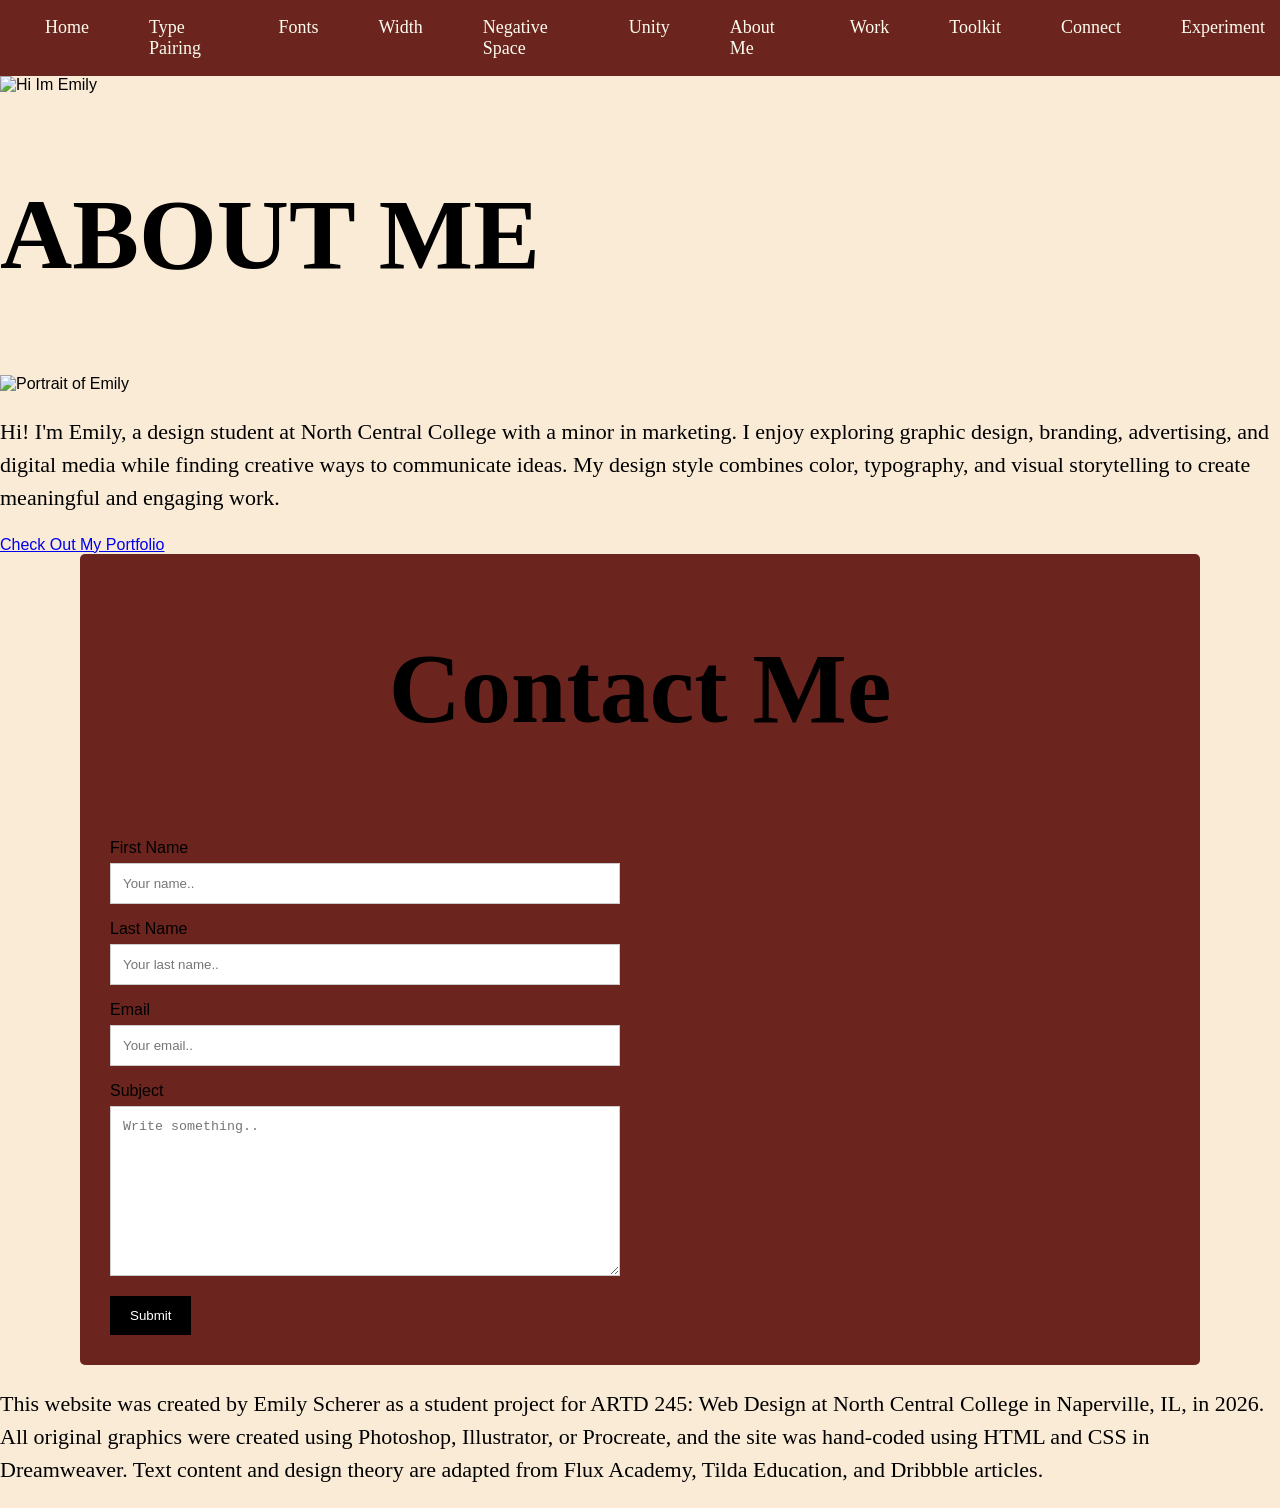
==== about.html @ 76911e63 "Add files via upload" ====
<!doctype html>
<html>

		
<head>
  <meta charset="UTF-8">
  <title>MY WEB DESIGN MANIFESTO</title> 
  <link rel="stylesheet" href="Style.css">
  <link rel="preconnect" href="https://fonts.googleapis.com">
  <link rel="preconnect" href="https://fonts.gstatic.com" crossorigin>
  <link href="https://fonts.googleapis.com/css2?family=Space+Mono:ital,wght@0,400;0,700;1,400;1,700&display=swap" rel="stylesheet">
</head>

	<body>

<nav class="navbar">
<ul class="nav-list">
	<li><a href="CodingAWebpage.html">Home</a></li>
    <li><a href="#type-pairing">Type Pairing</a></li>
	<li><a href="#fonts">Fonts</a></li>
    <li><a href="#width">Width</a></li>
    <li><a href="#negative-space">Negative Space</a></li>
    <li><a href="#unity">Unity</a></li>
	<a href="about.html">About Me</a>
	<a href="work.html">Work</a>
	<a href="toolkit.html">Toolkit</a>
	<a href="connect.html">Connect</a>
	<a href="Experiments.html">Experiment</a>
</ul>
</nav>
	
	
<body>

	<section>
	<img src="../Images/HI IM EMILY.jpg" class= "about-image" alt="Hi Im Emily">
		
	</section>
	
 
  
  <!-- ABOUT ME -->
    <section class="about-me-section">
        <h1>ABOUT ME</h1>

        <!-- Replace with your portrait filename -->
        <img src="../Images/zoominprofileface.png"
             alt="Portrait of Emily"
             class="about-portrait">

        <p>
            Hi! I'm Emily, a design student at
            North Central College with a minor
            in marketing. I enjoy exploring
            graphic design, branding, advertising,
            and digital media while finding
            creative ways to communicate ideas.
            My design style combines color,
            typography, and visual storytelling
            to create meaningful and engaging work.
        </p>
		
<div class="about-portfolio-link">
    <a href="https://emscherer901f.myportfolio.com/"
       target="_blank"
       rel="noopener noreferrer"
       class="about-portfolio-button">
        Check Out My Portfolio
    </a>
</div>

    </section>

    <!-- CONTACT FORM -->
<head>
<meta name="viewport" content="width=device-width, initial-scale=1">
<style>
body {
  font-family: Calibri, sans-serif;
}

* {
  box-sizing: border-box;
}

/* Style inputs */
input[type=text], select, textarea {
  width: 100%;
  padding: 12px;
  border: 1px solid #ccc;
  margin-top: 6px;
  margin-bottom: 16px;
  resize: vertical;
}

input[type=submit] {
  background-color: black;
  color: white;
  padding: 12px 20px;
  border: none;
  cursor: pointer;
}

input[type=submit]:hover {
  background-color: #45a049;
}

/* Style the container/contact section */
.container {
  border-radius: 5px;
  background-color: #6b241e;
  padding: 10px;
}

/* Create two columns that float next to eachother */
.column {
  float: left;
  width: 50%;
  margin-top: 6px;
  padding: 20px;
}

/* Clear floats after the columns */
.row:after {
  content: "";
  display: table;
  clear: both;
}

/* Responsive layout - when the screen is less than 600px wide, make the two columns stack on top of each other instead of next to each other */
@media screen and (max-width: 600px) {
  .column, input[type=submit] {
    width: 100%;
    margin-top: 0;
  }
}
</style>
</head>
<body>


<div class="container">
  <div style="text-align:center">
    <h1>Contact Me</h1>
  </div>
	
  <div class="row">
    <div class="column">
      <form action="/action_page.php">
		  
        <label for="fname">First Name</label>
        <input type="text" id="fname" 
	     name="firstname" 
	     placeholder="Your name..">
		  
		  
        <label for="lname">Last Name</label>
        <input type="text" id="lname"
		name="lastname" 
		placeholder="Your last name..">
		  
		  
        <label for="Email">Email</label>
         <input type="text" id="lname"
		name="lastname" 
		placeholder="Your email..">
  
        </select>
		  
		  
        <label for="subject">Subject</label>
        <textarea id="subject" 
				  name="subject"
		          placeholder="Write something..""
		          style="height:170px"></textarea>
									  
        <input type="submit" value="Submit">
      </form>
    </div>
  </div>
</div>
										   
<section class="contact-footer">
    <p>
        This website was created by Emily Scherer as a
        student project for ARTD 245: Web Design at
        North Central College in Naperville, IL, in 2026.
        All original graphics were created using Photoshop,
        Illustrator, or Procreate, and the site was
        hand-coded using HTML and CSS in Dreamweaver.
        Text content and design theory are adapted from
        Flux Academy, Tilda Education, and Dribbble articles.
    </p>
</section>


	
</body>
---- Style.css ----
@charset"UTF-8";
body{
	margin-right: 15px; 
	margin-bottom: 15px;
}
html {
    scroll-behavior: smooth;
}
.container{
	max-width: 1120px;
	margin: 0 auto;
	padding: 0 40px;
	
}
.navbar { 
	background-color: #6b241e;
	padding: 7px 0 7px 30px;
}	

.nav-list {
	list-style: none;
	margin: 0;
	padding: 0;
	
	display: flex;
	gap: 30px;
}

.nav-list a {
	display: block;
    font-family: "Hoefler Text", Georgia, serif;
    font-size: 18px;
    color: white;
    text-decoration: none;
	padding: 10px 15px;
}


.nav-list li {
    margin-right: 0px;
}
	
.nav-list a {
    display: block;
	padding: 10 px 15px;
	color: #fbfcee;
	text-decoration: none;
}

.nav-list a:hover {
    color: #6b241e;
    background-color: #f5eadf;
}
	
.choosingfonts {
	
    width: 100%;
  
}




body {
    font-family: "calibri";
    margin: 0;
    background-color: #fbfcee;

}
h1 {
  font-family: "Bodoni"; 
	font-size: 100px
}

h2 {
  font-family: "calibri";
	font-size: 80px
}

h3 { 
	padding-top: 0px;
	font-family: "calibri";
	font-size: 55px
	
}


p {
  font-family: "calibri";
	font-size: 22px;
    line-height: 1.5;
}


.nav-table {
    width: 100%;
    table-layout: fixed;
}

.nav-table td {
    text-align: center;
}




.main-title {
  text-align: center;
	background-color: #faebd7;
}
.concepts {
  text-align: center;
	font-size: 25px;
	margin-top: -20px;
	background-color: #faebd7;
}


	
	
	
        .typography-section {
             display: flex;
             align-items: flex-start;
             justify-content: space-between;
             gap: 40px;
             margin-top: 160px;
			margin-bottom: 30px;
			padding-right: 40px;
			margin-left: 80px;
        }

        .typography-text {
            width: 45%;
			padding-left: 0px;
			padding-right: 40px;
			margin-top: 0px;
			margin-bottom: 35px;
			
        }


   .varywidth h3 {
            width: 45%;
			padding-left: 80px;
			padding-right: 40px;
			line-height: 1.5;
	        padding-top: 20px;
        }

   .varywidth p {
			padding-left: 80px;
			padding-right: 40px;
	        
 }

        .typography-image {
            width: 50%;
        }

        .typography-image img {
            width: 100%;
            height: auto;
        }




.fonts-section {
    display: flex;
    align-items: flex-start;
    justify-content: space-between;
    gap: 40px;
    margin-top: 150px;
	padding-right: 40px;
	margin-left: 20px;
	margin-bottom: 40px;
}

.fonts-text {
    width: 45%;
	padding-left: 60px;
    padding-right: 0px;
	line-height: 1.5;
}

.fonts-image {
    width: 48.5%;
}

.fonts-image img {
    width: 100%;
    height: auto;
	display: block;
	margin: 0;
}
   
.choosingfonts {
    width: 100%;
    height: auto;
    display: block;
    margin-top: 150px;
}

.principles-image img {
    width: 100%;
    height: auto;
}


body {
    margin: 0;
	background-color: #faebd7;
}

.bottom-red-section {
	background-color: #6b241e;
	color: #fbfcee;
	padding-top: 60px;
	padding-bottom: 60px;
}


.red-button {
    background-color: #fbfcee;
    color: maroon;
    border-radius: 20px;
	padding: 10px 30px;
    font-size: 16px;
    cursor: pointer;
    text-decoration: none;
    display: inline-block;
	margin-left: 0;
}

.cream-button {
    background-color: #fbfcee;
    color: #6b241e;
    border: 2px solid #6b241e;
    padding: 10px 30px;
    border-radius: 20px;
    text-decoration: none;
    display: inline-block;
	margin-left: 0px;
}

.google-fonts-button {
    background-color: #fbfcee;
    color: #6b241e;
    border: 2px solid #6b241e;
    padding: 10px 30px;
    border-radius: 20px;
    text-decoration: none;
    display: inline-block;

    margin-left: 80px;
}

.bottom-red-section .cream-button:visted,
.bottom-red-section .cream-button:hover {
    color: #fbfcee;
}

.varywidth .red-button  {
	margin-left: 80px;
	}

.negative-space-section {
	background-color: transparent;
    margin-top: 20px;
    margin-bottom: 70px;
    padding-left: 80px;
    padding-right: 40px;

}

.negative-space-section h3 {
    font-size: 60px;
}
 

.negative-space-section p {
    font-size: 20px;
    line-height: 1.5;
}

.negative-space-section .red-button {
    display: inline-block;
    margin-top: 20px;
}

.principles-image {
    width: 100%;
    height: auto;
    display: block;
    margin-top: 0;
	padding-top: 100px;
	padding-bottom: 30px;
}


.unityprimarymethodsimage {
	width: 100%;
	height: auto;
	display: block;
	margin-left: auto;
	}


.unity {
	background-color: transparent;
    margin-top: 150px;
    margin-bottom: 100px;
    margin-left: 80px;
    margin-right: 40px;
	
	display: flex;
	align-items: Flex-start;
	gap: 20px;
	}

.unity h3 {
    font-size: 60px;
	margin-bottom: 10px;
	padding-left: 0;
}

.unity p {
    font-size: 20px;
    line-height: 1.5;
	padding-left: 0px;
	padding-right: 0px;
}


	
.creditsandcitations {
    padding-left: 80px;
    padding-right: 40px;
	font-size: 20px;
	line-height: 1.5;
}

.creditsandcitations a,
.creditsandcitations a:visited,
.creditsandcitations a:hover,
.creditsandcitations a:active {
    color: #fbfcee;
}
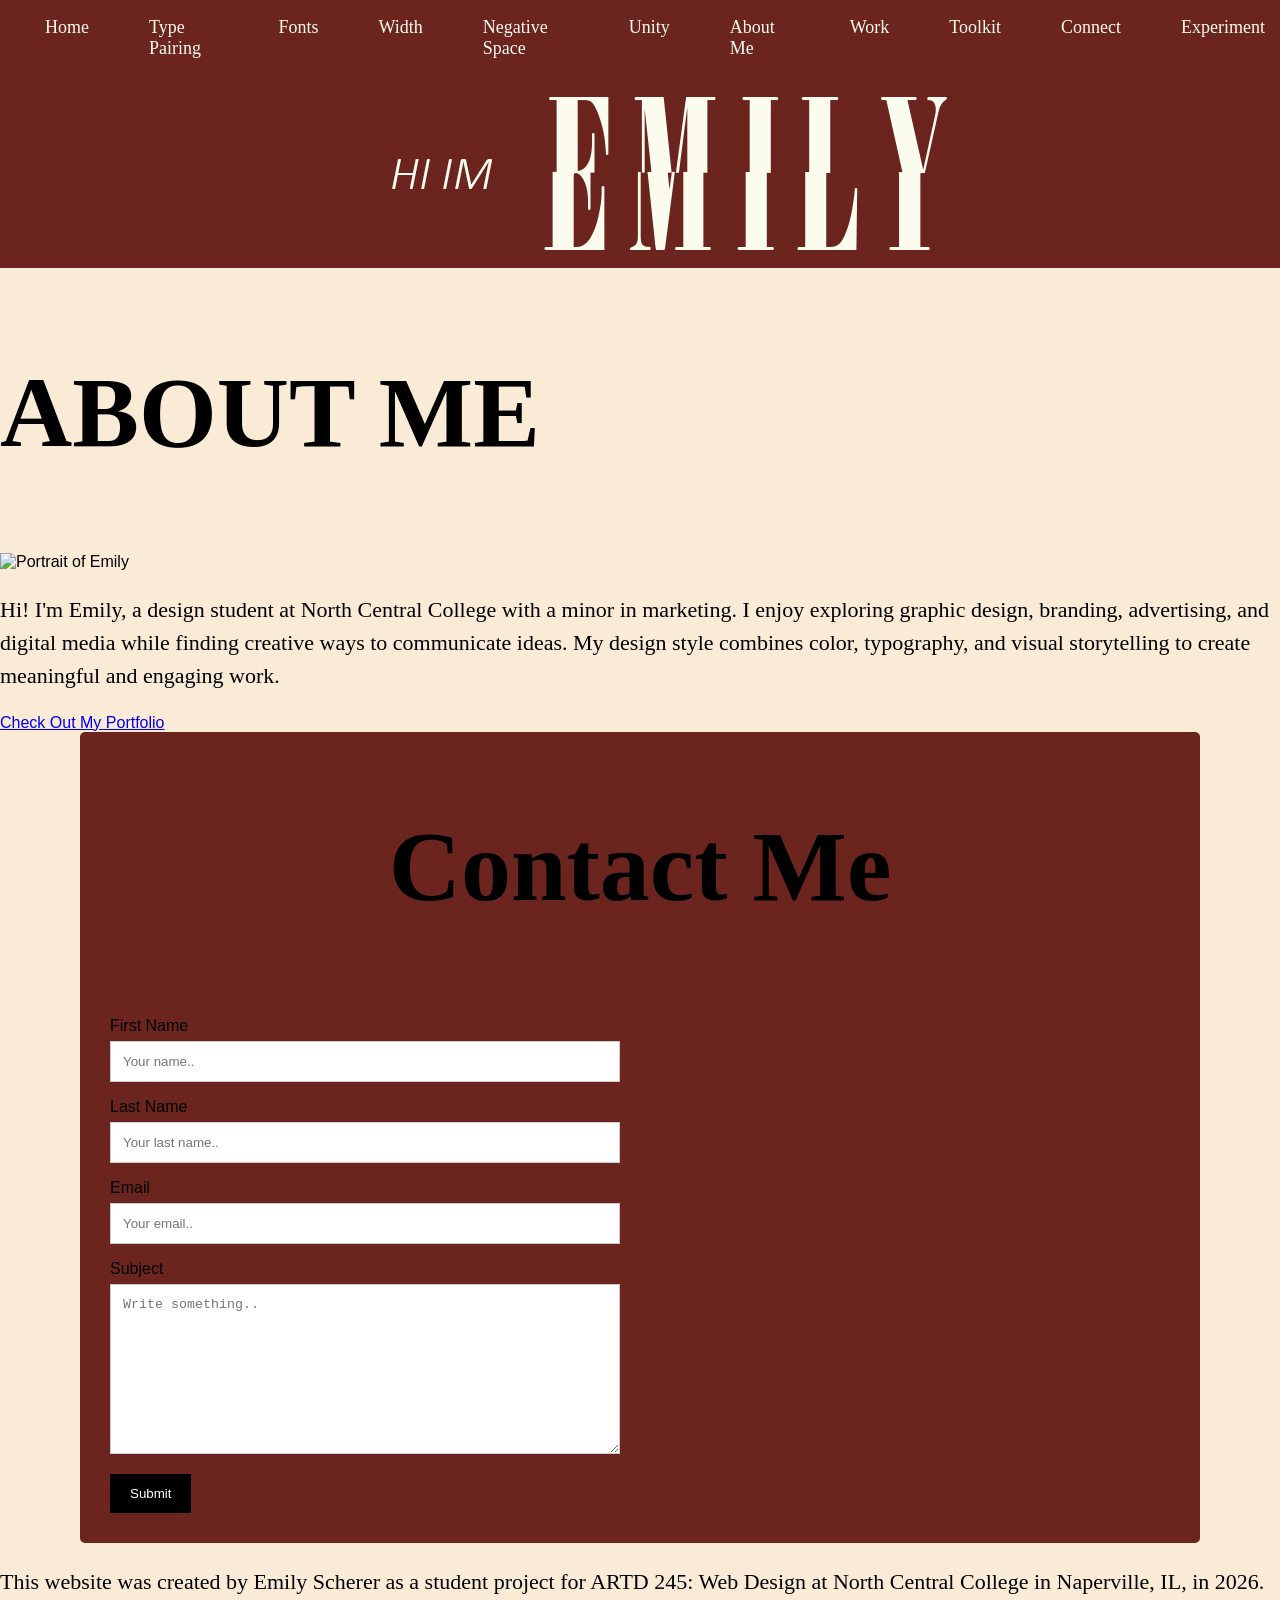
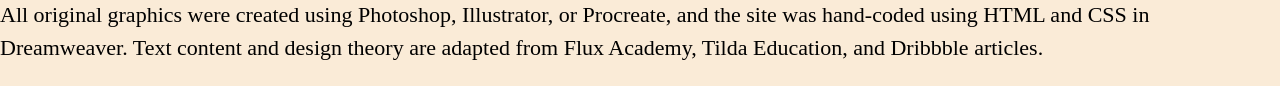
==== commit 3b573b7f: "Update about.html" ====
--- a/about.html
+++ b/about.html
@@ -33,7 +33,7 @@
 <body>
 
 	<section>
-	<img src="../Images/HI IM EMILY.jpg" class= "about-image" alt="Hi Im Emily">
+	<img src="HI IM EMILY.jpg" class= "about-image" alt="Hi Im Emily">
 		
 	</section>
 	
